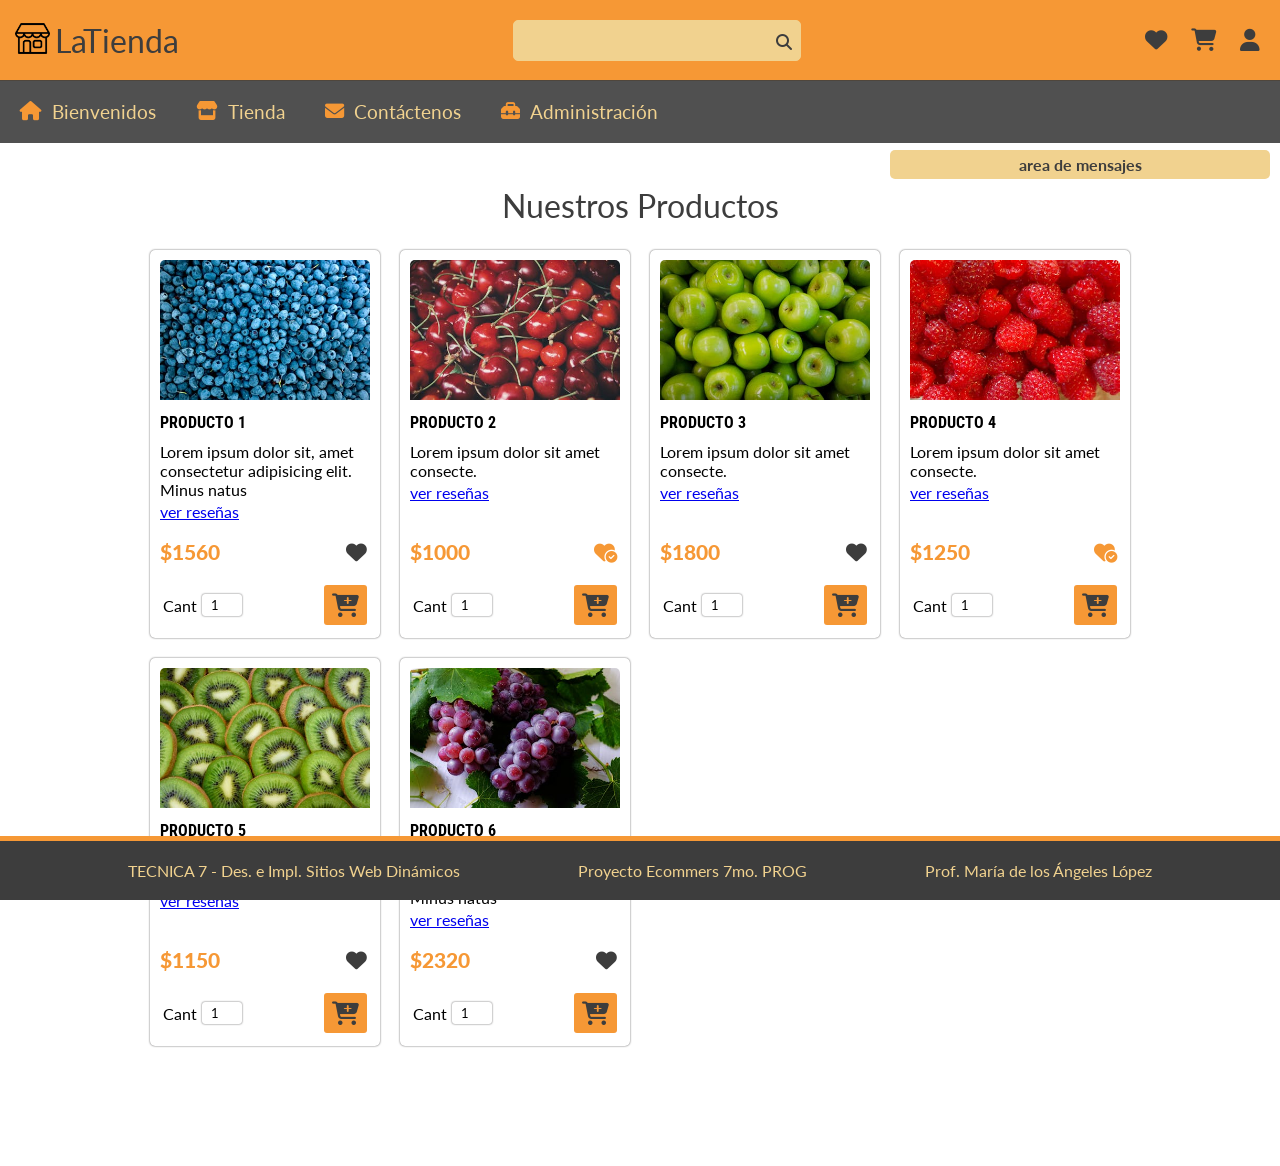
==== tienda.html @ cf38280f "verduleria" ====
<!DOCTYPE html>
<html lang="es">

<head>
    <meta charset="UTF-8">
    <meta name="viewport" content="width=device-width, initial-scale=1.0">

    <link rel="stylesheet" href="https://cdnjs.cloudflare.com/ajax/libs/font-awesome/6.5.2/css/all.min.css">

    <link rel="preconnect" href="https://fonts.googleapis.com">
    <link rel="preconnect" href="https://fonts.gstatic.com" crossorigin>
    <link rel="shortcut icon" href="./images/favicon.png" type="image/x-icon">
    <link href="https://fonts.googleapis.com/css2?family=Lato&display=swap" rel="stylesheet">
    <link href="https://fonts.googleapis.com/css2?family=Roboto+Condensed:ital,wght@0,100..900;1,100..900&display=swap"
        rel="stylesheet">

    <link rel="stylesheet" href="css/estilos-gral.css">
    <link rel="stylesheet" href="css/menu.css">
    <link rel="stylesheet" href="css/footer.css">
    <link rel="stylesheet" href="css/cards.css">

    <title>LaTienda</title>
</head>

<body>
    <div class="contenedor">
        <header> </header>
        <nav></nav>

        <main>
            <h1 class="titulo">Nuestros Productos</h1>
            <div class="mensajes">area de mensajes</div>
            <section class="productos">

                <div class="card">
                    <div class="top">
                        <img src="images/productos/arandanos.jpg" alt="">
                        <p class="titProd">PRODUCTO 1</p>
                        <p class="descrpcion">Lorem ipsum dolor sit, amet consectetur adipisicing elit. Minus natus </p>
                        <a href="opiniones.html" class="resenias">ver reseñas</a>
                    </div>
                    <div class="bottom">
                        <div class="precio">
                            <span>$1560</span> <button class="favorito"><i
                                    class="fa-solid fa-heart"></i></button></span>
                        </div>
                        <div class="agregar">
                            <div class="amount">
                                <span class="descrpcion"> Cant </span>
                                <input type="number" name="cant" id="cant" min="0" value="1">
                            </div>
                            <button class="addcarrito"><i class="fa-solid fa-cart-plus"></i></button>
                        </div>
                    </div>
                </div>

                <div class="card">
                    <div class="top">
                        <img src="images/productos/cerezas.jpg" alt="">
                        <p class="titProd">PRODUCTO 2</p>
                        <p class="descrpcion">Lorem ipsum dolor sit amet consecte. </p>
                        <a href="opiniones.html" class="resenias">ver reseñas</a>
                    </div>
                    <div class="bottom">
                        <div class="precio">
                            <span>$1000</span> <button class="favorito"><i
                                    class="fa-solid fa-heart-circle-check"></i></button></span>
                        </div>
                        <div class="agregar">
                            <div class="amount">
                                <span class="descrpcion"> Cant </span>
                                <input type="number" name="cant" id="cant" min="0" value="1">
                            </div>
                            <button class="addcarrito"><i class="fa-solid fa-cart-plus"></i></button>
                        </div>
                    </div>
                </div>

                <div class="card">
                    <div class="top">
                        <img src="images/productos/manzanas.jpg" alt="">
                        <p class="titProd">PRODUCTO 3</p>
                        <p class="descrpcion">Lorem ipsum dolor sit amet consecte. </p>
                        <a href="opiniones.html" class="resenias">ver reseñas</a>
                    </div>
                    <div class="bottom">
                        <div class="precio">
                            <span>$1800</span> <button class="favorito"><i
                                    class="fa-solid fa-heart"></i></button></span>
                        </div>
                        <div class="agregar">
                            <div class="amount">
                                <span class="descrpcion"> Cant </span>
                                <input type="number" name="cant" id="cant" min="0" value="1">
                            </div>
                            <button class="addcarrito"><i class="fa-solid fa-cart-plus"></i></button>
                        </div>
                    </div>
                </div>

                <div class="card">
                    <div class="top">
                        <img src="images/productos/frutillas.jpg" alt="">
                        <p class="titProd">PRODUCTO 4</p>
                        <p class="descrpcion">Lorem ipsum dolor sit amet consecte. </p>
                        <a href="opiniones.html" class="resenias">ver reseñas</a>
                    </div>
                    <div class="bottom">
                        <div class="precio">
                            <span>$1250</span> <button class="favorito"><i
                                    class="fa-solid fa-heart-circle-check"></i></button></span>
                        </div>
                        <div class="agregar">
                            <div class="amount">
                                <span class="descrpcion"> Cant </span>
                                <input type="number" name="cant" id="cant" min="0" value="1">
                            </div>
                            <button class="addcarrito"><i class="fa-solid fa-cart-plus"></i></button>
                        </div>
                    </div>
                </div>

                <div class="card">
                    <div class="top">
                        <img src="images/productos/kiwis.jpg" alt="">
                        <p class="titProd">PRODUCTO 5</p>
                        <p class="descrpcion">Lorem ipsum dolor sit, amet consectetur adipisicing elit.</p>
                        <a href="opiniones.html" class="resenias">ver reseñas</a>
                    </div>
                    <div class="bottom">
                        <div class="precio">
                            <span>$1150</span> <button class="favorito"><i
                                    class="fa-solid fa-heart"></i></button></span>
                        </div>
                        <div class="agregar">
                            <div class="amount">
                                <span class="descrpcion"> Cant </span>
                                <input type="number" name="cant" id="cant" min="0" value="1">
                            </div>
                            <button class="addcarrito"><i class="fa-solid fa-cart-plus"></i></button>
                        </div>
                    </div>
                </div>

                <div class="card">
                    <div class="top">
                        <img src="images/productos/uvas.jpg" alt="">
                        <p class="titProd">PRODUCTO 6</p>
                        <p class="descrpcion">Lorem ipsum dolor sit, amet consectetur adipisicing elit. Minus natus</p>
                        <a href="opiniones.html" class="resenias">ver reseñas</a>
                    </div>
                    <div class="bottom">
                        <div class="precio">
                            <span>$2320
                            </span> <button class="favorito"><i
                                    class="fa-solid fa-heart"></i></button></span>
                        </div>
                        <div class="agregar">
                            <div class="amount">
                                <span class="descrpcion"> Cant </span>
                                <input type="number" name="cant" id="cant" min="0" value="1">
                            </div>
                            <button class="addcarrito"><i class="fa-solid fa-cart-plus"></i></button>
                        </div>
                    </div>
                </div>

            </section>
        </main>
        <footer></footer>

    </div>
    <script src="./js/modulos.js"></script>
</body>

</html>
---- css/estilos-gral.css ----
/* first mobil */
 * {
     padding: 0;
     margin: 0;
     box-sizing: border-box;
     font-family: "Lato", sans-serif;
     font-weight: 400;
     font-style: normal;
 }

 :root {
     --color-principal: rgb(61, 61, 61);
     --color-secundario: rgb(241, 210, 143);
     --acento: rgb(246, 152, 53);
     --transparencia: rgba(61, 61, 61, 0.9);
     --grises: rgb(82, 81, 81);

 }

 /*Maquetacion general con grid*/
 .contenedor {
     display: grid;
     grid-template-rows: repeat(4, auto);
     grid-template-columns: 1fr;
     grid-template-areas: "header" "nav" "main" "footer";
 }

 header {
     grid-area: header;
 }

 nav {
     grid-area: nav;
 }

 main {
     grid-area: main;
 }

 footer {
     grid-area: footer;
 }

 button {
    cursor: pointer;
 }
 
 h1.titulo {
     text-align: center;
     margin-bottom: 10px;
     margin-top: 80px;
     font-size: 2em;
     color: var(--color-principal);
     padding: 15px;
 }

 .texto {
     font-size: 1em;
     margin: 10px 0;

 }

 main {
     width: 95%;
     margin: auto;
     padding: 10px;
 }

img.inicial {
    width: 100%;
    max-width: 800px;

    display: block;
    margin: 15px auto;
}

.mensajes {
    position: fixed;
    top: 150px;
    right: 10px;
    background-color: var(--color-secundario);
    color: var(--color-principal);
    font-weight: bolder;
    border-radius: 5px;
    text-align: center;
    padding: 5px;
    width: 95%;
    max-width: 380px;
    z-index: 3000;
}


 @media screen and (min-width: 768px) {
     /* breakpoint para tablet */




 }

 @media screen and (min-width: 1024px) {
     /* breakpoint para pc */


     main {
         max-width: 1000px;
     }

     body {
        margin-bottom: 110px;
     }
 }
---- css/menu.css ----
/* first mobil */
header {
    width: 100%;
    padding: 20px 10px;
    background-color: var(--acento);
    border-left: 5px solid var(--acento);

    display: flex;
    flex-direction: row;
    justify-content: space-between;
    align-items: center;
}

header .logo {
    display: flex;
}

header img {
    height: 35px;
    margin-right: 5px;

}

header .usuario a {
    padding: 5px;
    color: var(--color-principal);
    text-decoration: none;
}

header .usuario i {
    font-size: 1.4em;
}


header p {
    font-size: 2em;
    color: var(--color-principal);
} 


nav {
    width: 100%;
    position: absolute;
    top: 78px;
    z-index: 3000;
    display: flex;
    flex-direction: column;
}

nav label {
    width: 100%;
    background-color: var(--color-principal);
    color: var(--color-secundario);
    padding: 8px 15px;

    display: flex;
    flex-direction: row;
    justify-content: space-between;
    align-items: center;

}

nav .btn {   

    font-size: 1.5em; 
    cursor: pointer;
}

nav #open-menu {
    display: none;
}

nav .link {
    width: 60%;
    display: flex;
    flex-direction: column;
    background: var(--transparencia);
    margin-left: -60%;
    transition: all 0.5s;
}


nav .link a {
    color: var(--color-secundario);
    text-decoration: none;
    font-size: 1.2em;
    padding: 15px;
    border-top: 1px solid var(--color-secundario);

    display: flex;
    align-items: center;
    gap: 10px;
   
}

nav .link a i {
    color: var(--acento);
}

nav #open-menu:checked ~ .link{
    margin-left: 0;
}

.formBuscar {
    border: 1px solid var(--color-secundario);
    /* padding: 5px; */
    border-radius: 5px;
    background: var(--color-secundario);

}

.formBuscar i {
    color: var(--color-principal);
    padding: 8px
}

.formBuscar input {
    background: transparent;
    padding: 8px;
    border: 0;
    outline: none;
    min-width: 200px;
    max-width: 250px;
    font-size: 1.2em;
 
}

header .formBuscar{
    display: none;
}

@media screen and (min-width: 768px) {
    /* breakpoint para tablet */
    nav {
        top: 80px;
    }

    nav label {
        display: none;
    }

    header .usuario a {
        padding: 10px;
    }

    nav .link {
        margin-left: 0;
        width: 100%;
        flex-direction: row;
        justify-content: start;
    }

    nav .link a {
        border-top: 0;
        margin: 5px;
    }

    nav .link a:hover{
        color: var(--acento)
     }
 
     nav .link a:hover i {
         color: var(--color-secundario);
     }

    header .formBuscar{
        display: block;
    }

}

@media screen and (min-width: 1024px) {
    /* breakpoint para pc */
    nav .link a:hover{
       color: var(--acento)
    }

    nav .link a:hover i {
        color: var(--color-secundario);
    }

}
---- css/footer.css ----
/* first mobil */
footer {
    width: 100%;
    margin-top: 20px;
    background-color: var(--color-principal);
    color: var(--color-secundario);
    border-top: 5px solid var(--acento);
    padding: 20px;
    text-align: center;

    display: flex;
    flex-direction: column;
    justify-content: center;
    align-items: center;
    gap: 10px;
   
}

footer img {
    width: 100%;
    max-width: 200px;
}
.integrantes, .curso{
    color: rgb(88, 179, 249);
    color: var(--color-secundario)
}

@media screen and (min-width: 768px) {
    footer {
    flex-direction: row;
    align-items: center;
    justify-content: space-evenly;
   
    }
    .curso {
        text-align: center;
    }
    .integrantes {
        text-align: right;
       
    }

}

@media screen and (min-width: 1024px) {
    footer {
    justify-content: space-evenly;
    }

    footer {
        position: fixed;
        bottom: 0;
    }
}
---- css/cards.css ----
/* first mobil */
 .productos {
     width: 100%;
     display: grid;
     grid-template-columns: 1fr 1fr;
     gap: 15px;
 }

 .card {
     width: 100%;
     max-width: 235px;
     padding: 10px;
     border-radius: 5px;
     box-shadow: 0 0 2px var(--grises);

     display: flex;
     flex-direction: column;
     justify-content: space-between;
 }

 .card img {
     width: 100%;
     border-radius: 5px 5px 0 0;
     margin-bottom: 10px;

 }

 .titProd {
     font-family: "Roboto Condensed", sans-serif;
     ;
     font-weight: bold;
     margin-bottom: 10px;
 }

 .card .descripcion {
     font-size: 1em;
 }

 .card .resenias {
     display: block;
     margin-top: 3px;
 }

 .card .precio {
     margin: 15px 0;
     font-size: 1.3em;
     display: flex;
     justify-content: space-between;
     align-items: center;
 }

 .card .precio span {
     font-weight: 900;
     color: var(--acento);
 }

 .card .precio i {
     color: var(--color-principal);
 }

 .card .precio i.fa-heart-circle-check {
     color: var(--acento);

 }

 .agregar {
     display: flex;
     justify-content: space-between;

 }

 .agregar .amount {
     width: 50%;
     padding: 3px;

     display: flex;
     flex-direction: row;
     gap: 1px;
     align-items: center;
     justify-content: flex-start;

 }

 .agregar input {
     width: 40px;
     border-radius: 3px;
     padding: 3px;
     margin: 0 4px;
     border: 0;
     box-shadow: 0 0 2px var(--grises);
     text-align: center;

 }

 .agregar .amount i {
     font-size: 1.5em;
     color: var(--grises)
 }

 button {
     border: 0;
     padding: 3px;
     background-color: transparent;
     font-size: 1em;
 }

 .agregar button.addcarrito {
     padding: 8px;
     margin: 3px;
     background: var(--acento);
     border: 0;
     border-radius: 3px;
     font-size: 1em;
 }

 .agregar button.addcarrito i {
     font-size: 1.5em;
     color: var(--color-principal)
 }

 .agregar button.restar,
 .agregar button.sumar {
     margin: 0;
     /* padding: 3px; */
     font-size: 1em;
     /* border: 0;
    background: transparent; */
 }

 @media screen and (min-width: 768px) {
     .productos {
         grid-template-columns: 1fr 1fr 1fr;
         gap: 20px;

     }
 }


 @media screen and (min-width: 1024px) {
     .productos {
         grid-template-columns: 1fr 1fr 1fr 1fr;

     }
 }
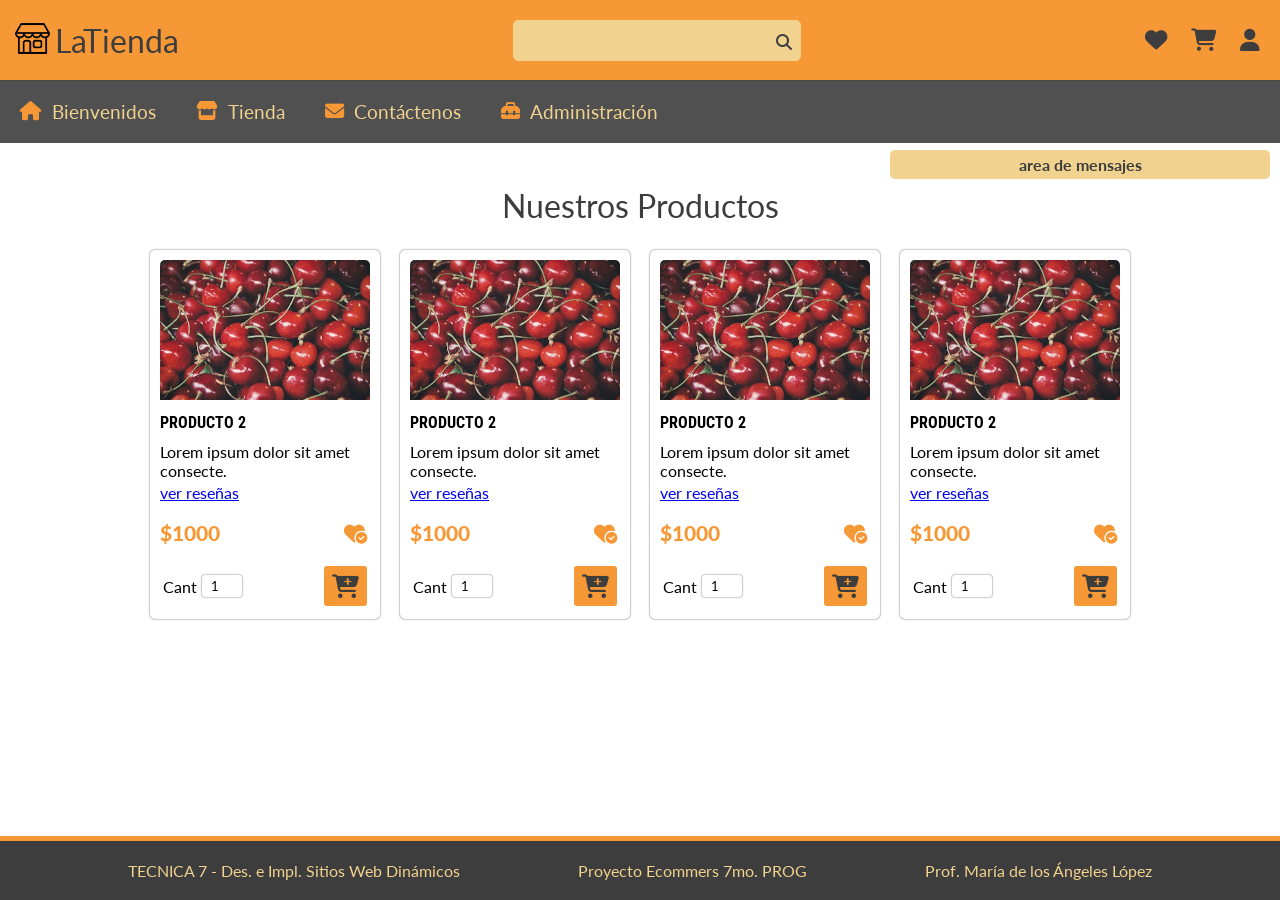
==== commit dda2e5b4: "me voy a enojar mucho si no funciona. emezamos con el dom y cargamos los productos con el json (falt" ====
--- a/tienda.html
+++ b/tienda.html
@@ -32,138 +32,6 @@
             <div class="mensajes">area de mensajes</div>
             <section class="productos">
 
-                <div class="card">
-                    <div class="top">
-                        <img src="images/productos/arandanos.jpg" alt="">
-                        <p class="titProd">PRODUCTO 1</p>
-                        <p class="descrpcion">Lorem ipsum dolor sit, amet consectetur adipisicing elit. Minus natus </p>
-                        <a href="opiniones.html" class="resenias">ver reseñas</a>
-                    </div>
-                    <div class="bottom">
-                        <div class="precio">
-                            <span>$1560</span> <button class="favorito"><i
-                                    class="fa-solid fa-heart"></i></button></span>
-                        </div>
-                        <div class="agregar">
-                            <div class="amount">
-                                <span class="descrpcion"> Cant </span>
-                                <input type="number" name="cant" id="cant" min="0" value="1">
-                            </div>
-                            <button class="addcarrito"><i class="fa-solid fa-cart-plus"></i></button>
-                        </div>
-                    </div>
-                </div>
-
-                <div class="card">
-                    <div class="top">
-                        <img src="images/productos/cerezas.jpg" alt="">
-                        <p class="titProd">PRODUCTO 2</p>
-                        <p class="descrpcion">Lorem ipsum dolor sit amet consecte. </p>
-                        <a href="opiniones.html" class="resenias">ver reseñas</a>
-                    </div>
-                    <div class="bottom">
-                        <div class="precio">
-                            <span>$1000</span> <button class="favorito"><i
-                                    class="fa-solid fa-heart-circle-check"></i></button></span>
-                        </div>
-                        <div class="agregar">
-                            <div class="amount">
-                                <span class="descrpcion"> Cant </span>
-                                <input type="number" name="cant" id="cant" min="0" value="1">
-                            </div>
-                            <button class="addcarrito"><i class="fa-solid fa-cart-plus"></i></button>
-                        </div>
-                    </div>
-                </div>
-
-                <div class="card">
-                    <div class="top">
-                        <img src="images/productos/manzanas.jpg" alt="">
-                        <p class="titProd">PRODUCTO 3</p>
-                        <p class="descrpcion">Lorem ipsum dolor sit amet consecte. </p>
-                        <a href="opiniones.html" class="resenias">ver reseñas</a>
-                    </div>
-                    <div class="bottom">
-                        <div class="precio">
-                            <span>$1800</span> <button class="favorito"><i
-                                    class="fa-solid fa-heart"></i></button></span>
-                        </div>
-                        <div class="agregar">
-                            <div class="amount">
-                                <span class="descrpcion"> Cant </span>
-                                <input type="number" name="cant" id="cant" min="0" value="1">
-                            </div>
-                            <button class="addcarrito"><i class="fa-solid fa-cart-plus"></i></button>
-                        </div>
-                    </div>
-                </div>
-
-                <div class="card">
-                    <div class="top">
-                        <img src="images/productos/frutillas.jpg" alt="">
-                        <p class="titProd">PRODUCTO 4</p>
-                        <p class="descrpcion">Lorem ipsum dolor sit amet consecte. </p>
-                        <a href="opiniones.html" class="resenias">ver reseñas</a>
-                    </div>
-                    <div class="bottom">
-                        <div class="precio">
-                            <span>$1250</span> <button class="favorito"><i
-                                    class="fa-solid fa-heart-circle-check"></i></button></span>
-                        </div>
-                        <div class="agregar">
-                            <div class="amount">
-                                <span class="descrpcion"> Cant </span>
-                                <input type="number" name="cant" id="cant" min="0" value="1">
-                            </div>
-                            <button class="addcarrito"><i class="fa-solid fa-cart-plus"></i></button>
-                        </div>
-                    </div>
-                </div>
-
-                <div class="card">
-                    <div class="top">
-                        <img src="images/productos/kiwis.jpg" alt="">
-                        <p class="titProd">PRODUCTO 5</p>
-                        <p class="descrpcion">Lorem ipsum dolor sit, amet consectetur adipisicing elit.</p>
-                        <a href="opiniones.html" class="resenias">ver reseñas</a>
-                    </div>
-                    <div class="bottom">
-                        <div class="precio">
-                            <span>$1150</span> <button class="favorito"><i
-                                    class="fa-solid fa-heart"></i></button></span>
-                        </div>
-                        <div class="agregar">
-                            <div class="amount">
-                                <span class="descrpcion"> Cant </span>
-                                <input type="number" name="cant" id="cant" min="0" value="1">
-                            </div>
-                            <button class="addcarrito"><i class="fa-solid fa-cart-plus"></i></button>
-                        </div>
-                    </div>
-                </div>
-
-                <div class="card">
-                    <div class="top">
-                        <img src="images/productos/uvas.jpg" alt="">
-                        <p class="titProd">PRODUCTO 6</p>
-                        <p class="descrpcion">Lorem ipsum dolor sit, amet consectetur adipisicing elit. Minus natus</p>
-                        <a href="opiniones.html" class="resenias">ver reseñas</a>
-                    </div>
-                    <div class="bottom">
-                        <div class="precio">
-                            <span>$2320
-                            </span> <button class="favorito"><i
-                                    class="fa-solid fa-heart"></i></button></span>
-                        </div>
-                        <div class="agregar">
-                            <div class="amount">
-                                <span class="descrpcion"> Cant </span>
-                                <input type="number" name="cant" id="cant" min="0" value="1">
-                            </div>
-                            <button class="addcarrito"><i class="fa-solid fa-cart-plus"></i></button>
-                        </div>
-                    </div>
-                </div>
 
             </section>
         </main>
@@ -171,6 +39,7 @@
 
     </div>
     <script src="./js/modulos.js"></script>
+    <script src="./js/tienda.js"></script>
 </body>
 
 </html>
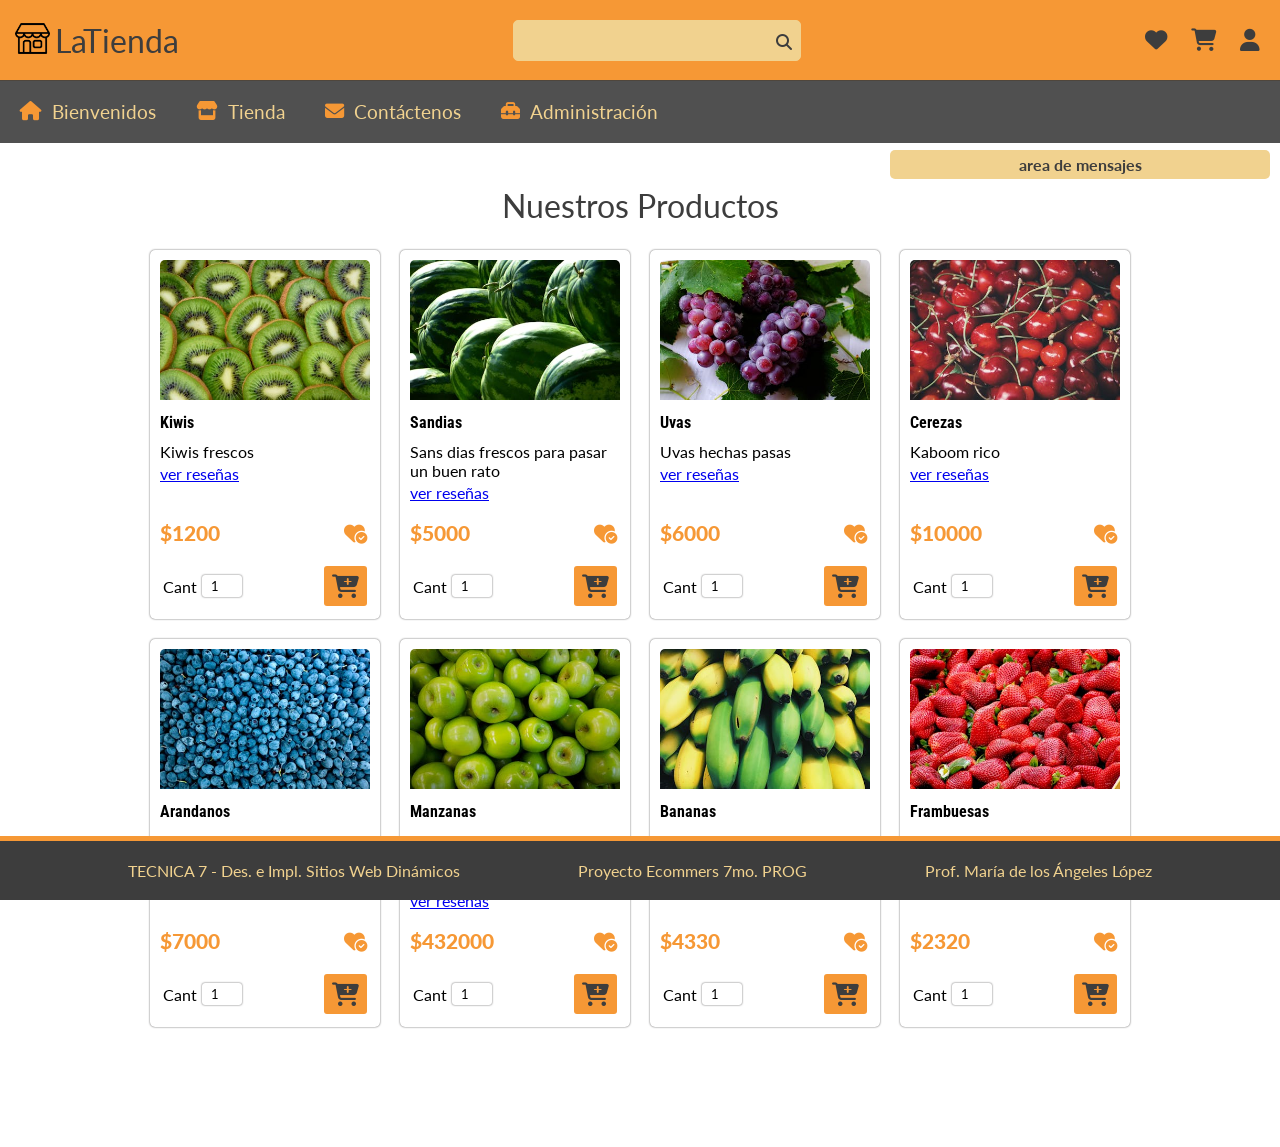
==== commit d38a8e32: "evento btn y eso" ====
--- a/tienda.html
+++ b/tienda.html
@@ -40,6 +40,7 @@
     </div>
     <script src="./js/modulos.js"></script>
     <script src="./js/tienda.js"></script>
+    <script src="./js/modulo-carrito.js"></script>
 </body>
 
 </html>
